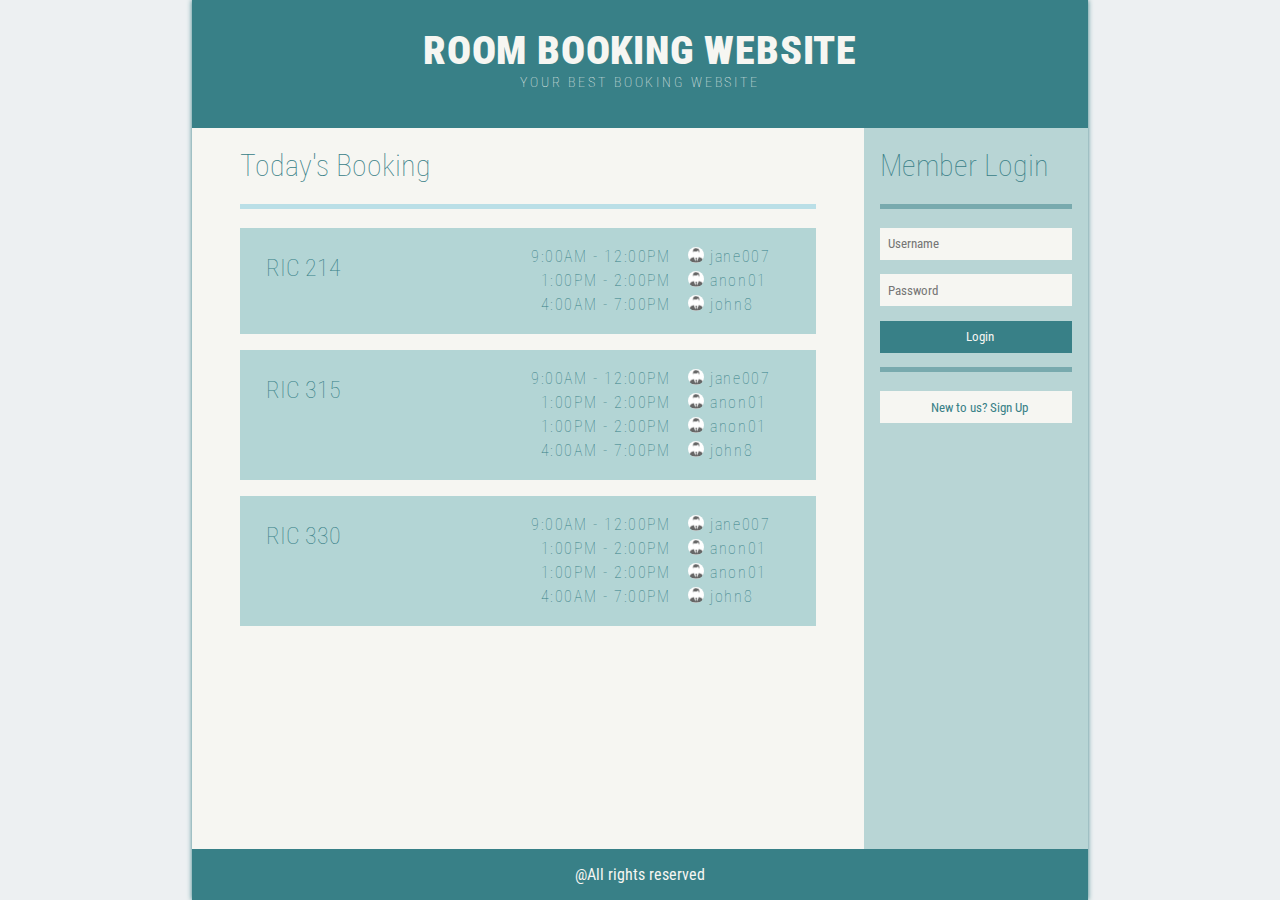
==== index.html @ 8c3211ab "web UI" ====
<!DOCTYPE html> 
<html xmlns = "http://www.w3.org/1999/xhtml" lang="en">
    <head>
	<title>Home</title>
        <link href='https://fonts.googleapis.com/css?family=Roboto%20Condensed' rel='stylesheet'/>
        <link rel="stylesheet" type="text/css" href="css/styles.css"/>
    </head>
    <body>
        <header class='blue-main-bg'>
            <h1 class="title white-font">ROOM BOOKING WEBSITE</h1>
            <h4 class="subtitle white-font">YOUR BEST BOOKING WEBSITE</h4>
        </header>

        <main>
            <div class="content">
                <h1 class = "blue-secondary content-title">Today's Booking</h1>
                <div class="booking-container">
                    <div class="booking-info blue-secondary">
                        <div class="room-title "><h2>RIC 214</h2></div>
                        <div class="time-schedule">
                            <table>
                                <tr>
                                    <th class="right-align-text time">9:00AM - 12:00PM</th>
                                    <th><img class = "small-image circle" alt="profile_picture.jpg" src="images/anon.jpg"/></th>
                                    <th class="left-align-text username">jane007</th>
                                </tr>
                                <tr>
                                    <th class="right-align-text time">1:00PM - 2:00PM</th>
                                    <th><img class = "small-image circle" alt="profile_picture.jpg" src="images/anon.jpg"/></th>
                                    <th class="left-align-text username">anon01</th>
                                </tr>
                                <tr>
                                    <th class="right-align-text time" >4:00AM - 7:00PM</th>
                                    <th><img class = "small-image circle" alt="profile_picture.jpg" src="images/anon.jpg"/></th>
                                    <th class="left-align-text username">john8</th>
                                </tr>
                            </table>                  
                        </div>
                    </div>
                    <div class="booking-info blue-secondary">
                        <div class="room-title "><h2>RIC 315</h2></div>
                        <div class="time-schedule">
                            <table>
                                <tr>
                                    <th class="right-align-text time">9:00AM - 12:00PM</th>
                                    <th><img class = "small-image circle" alt="profile_picture.jpg" src="images/anon.jpg"/></th>
                                    <th class="left-align-text username">jane007</th>
                                </tr>
                                <tr>
                                    <th class="right-align-text time">1:00PM - 2:00PM</th>
                                    <th><img class = "small-image circle" alt="profile_picture.jpg" src="images/anon.jpg"/></th>
                                    <th class="left-align-text username">anon01</th>
                                </tr>
                                <tr>
                                    <th class="right-align-text time">1:00PM - 2:00PM</th>
                                    <th><img class = "small-image circle" alt="profile_picture.jpg" src="images/anon.jpg"/></th>
                                    <th class="left-align-text username">anon01</th>
                                </tr>
                                <tr>
                                    <th class="right-align-text time" >4:00AM - 7:00PM</th>
                                    <th><img class = "small-image circle" alt="profile_picture.jpg" src="images/anon.jpg"/></th>
                                    <th class="left-align-text username">john8</th>
                                </tr>
                            </table>                  
                        </div>
                    </div>
                    <div class="booking-info blue-secondary">
                        <div class="room-title "><h2>RIC 330</h2></div>
                        <div class="time-schedule">
                            <table>
                                <tr>
                                    <th class="right-align-text time">9:00AM - 12:00PM</th>
                                    <th><img class = "small-image circle" alt="profile_picture.jpg" src="images/anon.jpg"/></th>
                                    <th class="left-align-text username">jane007</th>
                                </tr>
                                <tr>
                                    <th class="right-align-text time">1:00PM - 2:00PM</th>
                                    <th><img class = "small-image circle" alt="profile_picture.jpg" src="images/anon.jpg"/></th>
                                    <th class="left-align-text username">anon01</th>
                                </tr>
                                <tr>
                                    <th class="right-align-text time">1:00PM - 2:00PM</th>
                                    <th><img class = "small-image circle" alt="profile_picture.jpg" src="images/anon.jpg"/></th>
                                    <th class="left-align-text username">anon01</th>
                                </tr>
                                <tr>
                                    <th class="right-align-text time" >4:00AM - 7:00PM</th>
                                    <th><img class = "small-image circle" alt="profile_picture.jpg" src="images/anon.jpg"/></th>
                                    <th class="left-align-text username">john8</th>
                                </tr>
                            </table>                  
                        </div>
                    </div>
                </div>
            </div>
        </main>

        <aside>
            <div class="loginpanel" >
                <h2 class = "blue-secondary content-title">Member Login</h2>
                <div class="login-container">
                    <div class="txt">
                        <input id="user" class="blue-secondary" type="text" placeholder="Username" />
                    </div>
                    <div class="txt">
                        <input id="pwd" class="blue-secondary" type="password" placeholder="Password" />
                    </div>
                    <div class="buttons txt">
                        <input type="button" class="blue-button white-font" value="Login" onclick="window.location.href = 'room-booking-management.html';"/>
                    </div>
                    
                    
                </div>
                <div class="login-container">
                    
                    <div class="buttons txt">
                    <input type="button" class="blue-secondary" onclick="window.location.href = 'signup.html';" value="New to us? Sign Up" />
                    
                    </div>
                </div>
              </div>
              
              <span class="resp-info"></span>
        </aside>

        <footer class="white-font blue-main-bg">
            <p>@All rights reserved</p>
        </footer>
    </body>
</html>
---- css/styles.css ----
/*Login Form template is taken from ColorLib*/

body {
    /*Display & Size*/
    display: grid;
    grid-template-columns: repeat(4, 1fr);
    grid-template-rows: 10vw auto 4vw;
    grid-gap: 0;
    padding: 0;
    background: #edf0f2;
    box-shadow: 0px 0px 5px 0px rgba(56,128,135,1);

    /*Font*/
    font-family: 'Roboto Condensed';
  }
  
  header,
  footer {
    grid-column: 1 / span 5;
  }
  
  main {
    grid-column: 1 / span 3;
  }
  
  aside {
    grid-column: span 2;
  }
  
  @media (max-width: 700px) {
    
    main,
    aside {
      grid-column: 1 / span 5;
    }
    
  }
  
  /* Demo Specific Styles */
  body {
    margin: 0 auto;
    max-width: 56em;
    padding: 0;
    min-height: 100vh;
  }
  
  header,
  main,
  aside,
  footer {
    display: relative;
    align-items: center;
    justify-content: center;
  }

  header{
    height: 10vw;
    text-align: center;
  }

  .subtitle{
    font-weight: lighter;
    font-size: .9rem;
    margin-top: 0;
    letter-spacing: .2em;
  }

  .title{
    font-weight:900;
    font-size: 2.5rem;
    margin-bottom:0;
    letter-spacing: .02em;
  }

  main{
    background-color: #F6f6f2;
  }

  aside{
    background-color: #b8d5d5;
  }
  
  footer {
    height: 4vw;
    text-align: center;
  }

  /*colors*/
  
  .blue-main-bg{
    background-color:  #388087;
  }

  .white-font{
    color: #F6f6f2;
  }

  .blue-secondary{
    color: #388087;
  }

  /*Main tags*/

  .circle{
    border-radius: 50%;
  }

  .small-image{
    width:1rem;
    height: 1rem;
  }

  main{
    padding-left: 3em;
    padding-right: 3em;
  }
  .content{
    display: relative;
    margin: 0;
    width: auto;
    height: 100%;
    padding-bottom: 1.5rem;
  }

  .show-border{
    border: 1px solid black;
  }
  
  .booking-info {
    display: grid;
    grid-template-columns: 1fr 1fr;
    grid-template-rows: 1fr;
    grid-template-areas: "ROOM Date\/Time";
    padding: 1em;
    background-color:rgba(111, 179, 184,0.5);
    margin-bottom: 1rem;
  }
  
  .content-title{
    font-size: 1.9em;
    font-weight: lighter;
  }

  .room-title h2{
    margin: 10px;
    font-weight: lighter;
  }


   .booking-container{
     border-top: 5px solid #badfe7;
     padding-top: 1.2em;
   }

   .time-schedule table tr th{
     font-weight: lighter;
     letter-spacing: .1em;
   }

   .time{
    padding-right: .9em;
   }

   .right-align-text{
     text-align: right;
   }

   .left-align-text{
     text-align: left;
   }

   .username{
     padding-left: .2em;
   }



   .loginpanel{
    padding-left :1rem;
    padding-right: 1rem;
}

.loginpanel .content-title{
    margin-block-start: 0.67em;
    margin-block-end: 0.67em;
}

.txt{
    height: 2rem;
    width: 100%;
    background-color: #b8d5d5;
    padding:0;
    margin-bottom: .9rem;
}

.txt input{
    height: 100%;
    width: 100%;
    padding:0;
    border:0;
    font-family: 'Roboto Condensed';
    background: #F6f6f2;
    padding: 1px;
    padding-left: 8px;
    box-sizing: border-box;
}

.txt .blue-button{
    background: #388087;
}

.form-image{
    height: 100%;
    width: auto;
}
.form-image img{
    height: 100%;
    width: auto;
}

.login-container{
    border-top: 5px solid rgba(56, 128, 135,0.5);
    padding-top: 1.2em;
  }

  .body-signup {
    /*Display & Size*/
    display: grid;
    grid-template-columns: repeat(3, 1fr);
    grid-template-rows: 10vw auto 4vw;
    grid-gap: 0;
    padding: 0;
    background: #edf0f2;
    box-shadow: 0px 0px 5px 0px rgba(56,128,135,1);

    /*Font*/
    font-family: 'Roboto Condensed';
  }
  
  .body-signup header,
  .body-signup footer {
    grid-column: 1 / span 5;
  }
  
  .body-signup main {
    grid-column: 1 / span 5;
    text-align: center;
    
  }
  
  .avatar-upload a img{
      max-width: 50%;
      height: auto;
      margin-bottom: 10px;
  }
  .signuppanel{
      width: 50%;
      margin-top: 50px;
      margin-bottom: 50px;
      display: inline-block;
      background-color:rgba(111, 179, 184,0.5);
  }
  .signuppanel .content-title{
      margin-bottom: 0;
  }



  .room-management {
    /*Display & Size*/
    display: grid;
    grid-template-columns: repeat(3, 1fr);
    grid-template-rows: 10vw auto 4vw;
    grid-gap: 0;
    padding: 0;
    background: #edf0f2;
    box-shadow: 0px 0px 5px 0px rgba(56,128,135,1);

    /*Font*/
    font-family: 'Roboto Condensed';
  }
  
  .body-signup header,
  .body-signup footer {
    grid-column: 1 / span 5;
  }
  
  .body-signup main {
    grid-column: 1 / span 5;
    text-align: center;
    
  }

  .small-button{
      width: 150px;
      float: right;
  }

  textarea.txt{
      max-width: 100%;
      min-height: 175px;
      font-family: 'Roboto Condensed';
        background: #F6f6f2;
        padding: 8px;
        box-sizing: border-box;
  }

  select.txt, input.date{
    font-family: 'Roboto Condensed';
    background: #F6f6f2;
    padding: 8px;
    box-sizing: border-box;
    font-size: 1rem;
    height: fit-content;
  }
 
  .form-label{
      float: left;
  }

  .medium-image{
    width: 2rem;
    height: 2rem;
  }

  .circle-border{
      border: 1px solid  rgb(56,128,135);
  }
  .table-link{
      font-size: .7rem;
      letter-spacing: normal;
  }
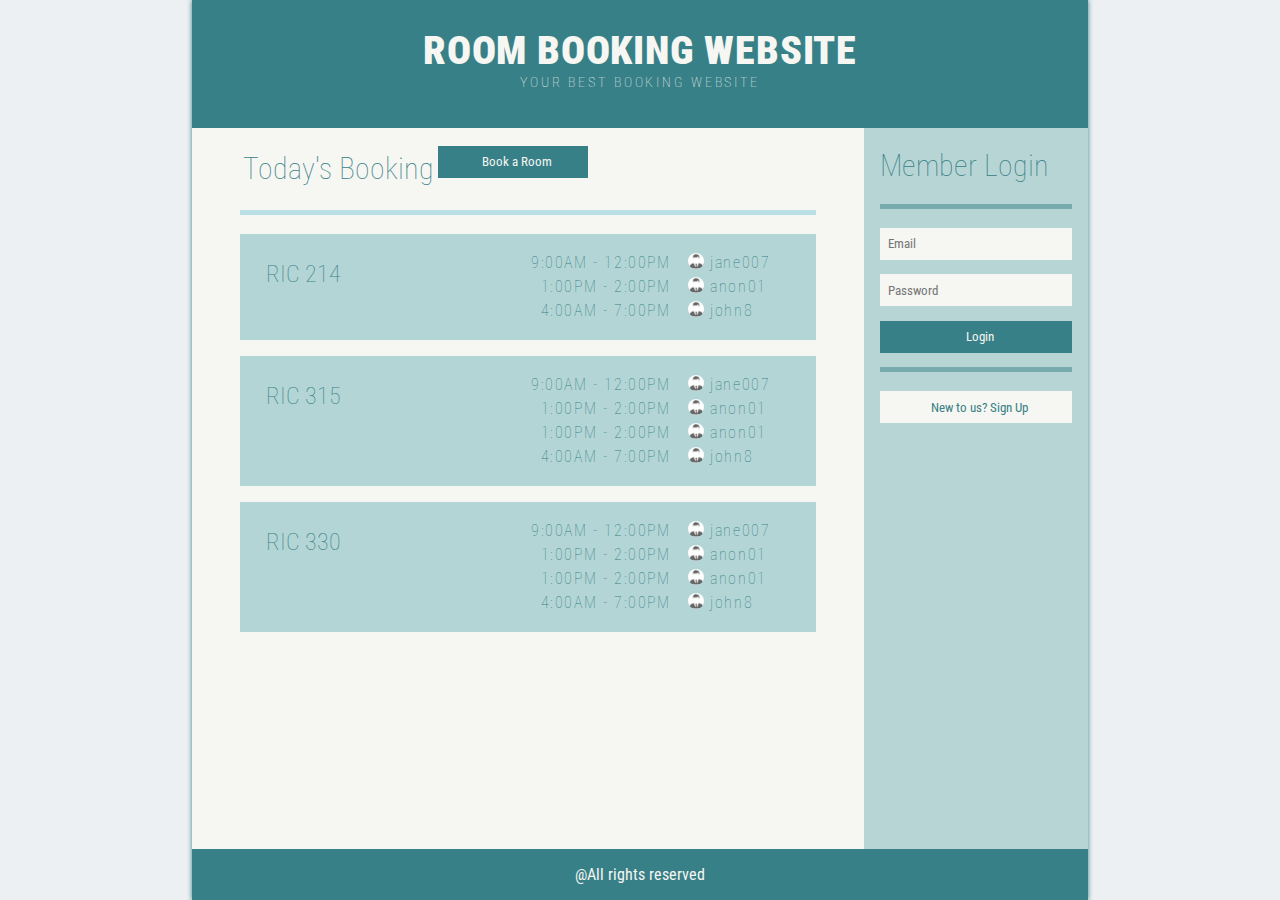
==== commit 8490e87a: "Added form validation" ====
--- a/index.html
+++ b/index.html
@@ -4,6 +4,7 @@
 	<title>Home</title>
         <link href='https://fonts.googleapis.com/css?family=Roboto%20Condensed' rel='stylesheet'/>
         <link rel="stylesheet" type="text/css" href="css/styles.css"/>
+        <script src="scripts/validate.js"> </script>  
     </head>
     <body>
         <header class='blue-main-bg'>
@@ -13,7 +14,18 @@
 
         <main>
             <div class="content">
-                <h1 class = "blue-secondary content-title">Today's Booking</h1>
+                <div class="div-header">
+                    <table class="table-header"><tr>
+                        <td class="">
+                            <h1 class = "blue-secondary content-title">Today's Booking </h1>
+                        </td>
+                        <td class="">
+                            <div class="buttons txt small-button">
+                                <input type="button" class="blue-button white-font " value="Book a Room" onclick="window.location.href = 'book-room.html';" />
+                            </div>
+                        </td>
+                    </tr></table>
+                </div>
                 <div class="booking-container">
                     <div class="booking-info blue-secondary">
                         <div class="room-title "><h2>RIC 214</h2></div>
@@ -100,13 +112,16 @@
                 <h2 class = "blue-secondary content-title">Member Login</h2>
                 <div class="login-container">
                     <div class="txt">
-                        <input id="user" class="blue-secondary" type="text" placeholder="Username" />
+                        <input id="email-login" class="blue-secondary" type="text" placeholder="Email" />
+                        <p class = "error-message" id="email-login-error"></p>
                     </div>
+                    
                     <div class="txt">
-                        <input id="pwd" class="blue-secondary" type="password" placeholder="Password" />
+                        <input id="password-login" class="blue-secondary" type="password" placeholder="Password" />
+                        <p class = "error-message" id="password-login-error"></p>
                     </div>
                     <div class="buttons txt">
-                        <input type="button" class="blue-button white-font" value="Login" onclick="window.location.href = 'room-booking-management.html';"/>
+                        <input type="button" class="blue-button white-font" value="Login" id="submit-login"/>
                     </div>
                     
                     
@@ -126,5 +141,7 @@
         <footer class="white-font blue-main-bg">
             <p>@All rights reserved</p>
         </footer>
+
+        <script  src = "scripts/signin-r.js" ></script>
     </body>
 </html>